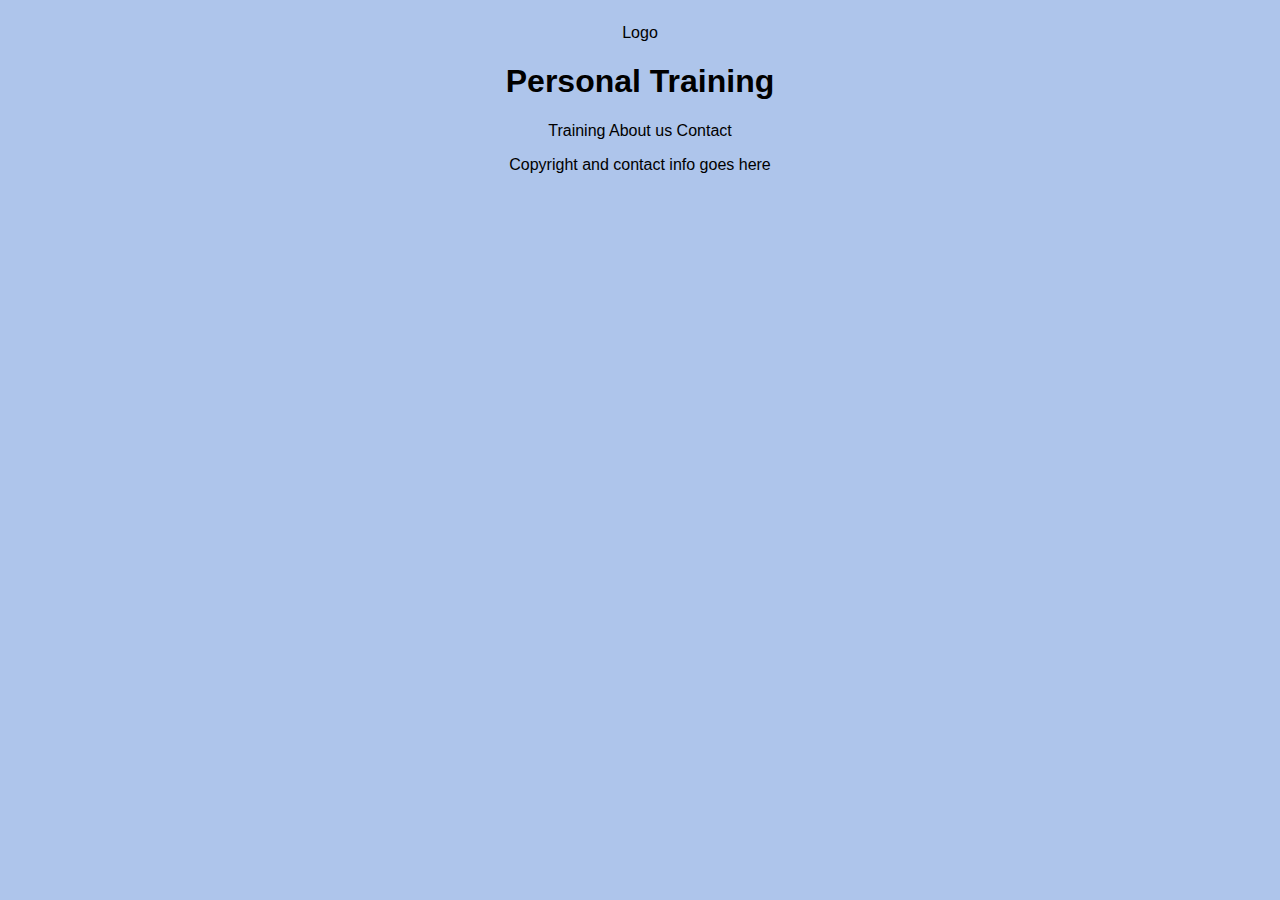
==== index.html @ f922c1e2 "html and css skeletons, picked body colour, css variables" ====
<!DOCTYPE html>
<html lang="en">
<head>
    <meta charset="UTF-8">
    <meta name="viewport" content="width=device-width, initial-scale=1.0">
    <title>Personal Training Website</title>
    <link rel="stylesheet" href="./CSS/style.css">
</head>
<body>
    <header>
        <div>
            <p>Logo</p>
        </div>
        <h1>Personal Training</h1>
        <nav>
            <a>Training</a>
            <a>About us</a>
            <a>Contact</a>
        </nav>
    </header>
    <main>

    </main>
    <footer>
        <p>Copyright and contact info goes here</p>
    </footer>   
</body>
</html>
---- CSS/style.css ----
/* This is creating a "color palette" so that if you need to change colors in various places, it'll change all the places they are located */
* {
    --blue-light: #AEC5EB;
    color: black;
}

body {
    background-color: var(--blue-light);
    font-family:Arial, Helvetica, sans-serif;
    display: flex;
    flex-direction: column;
    /* Text align is horizontal */
    text-align: center;
    /* align items is vertical */
    align-items: center;
}
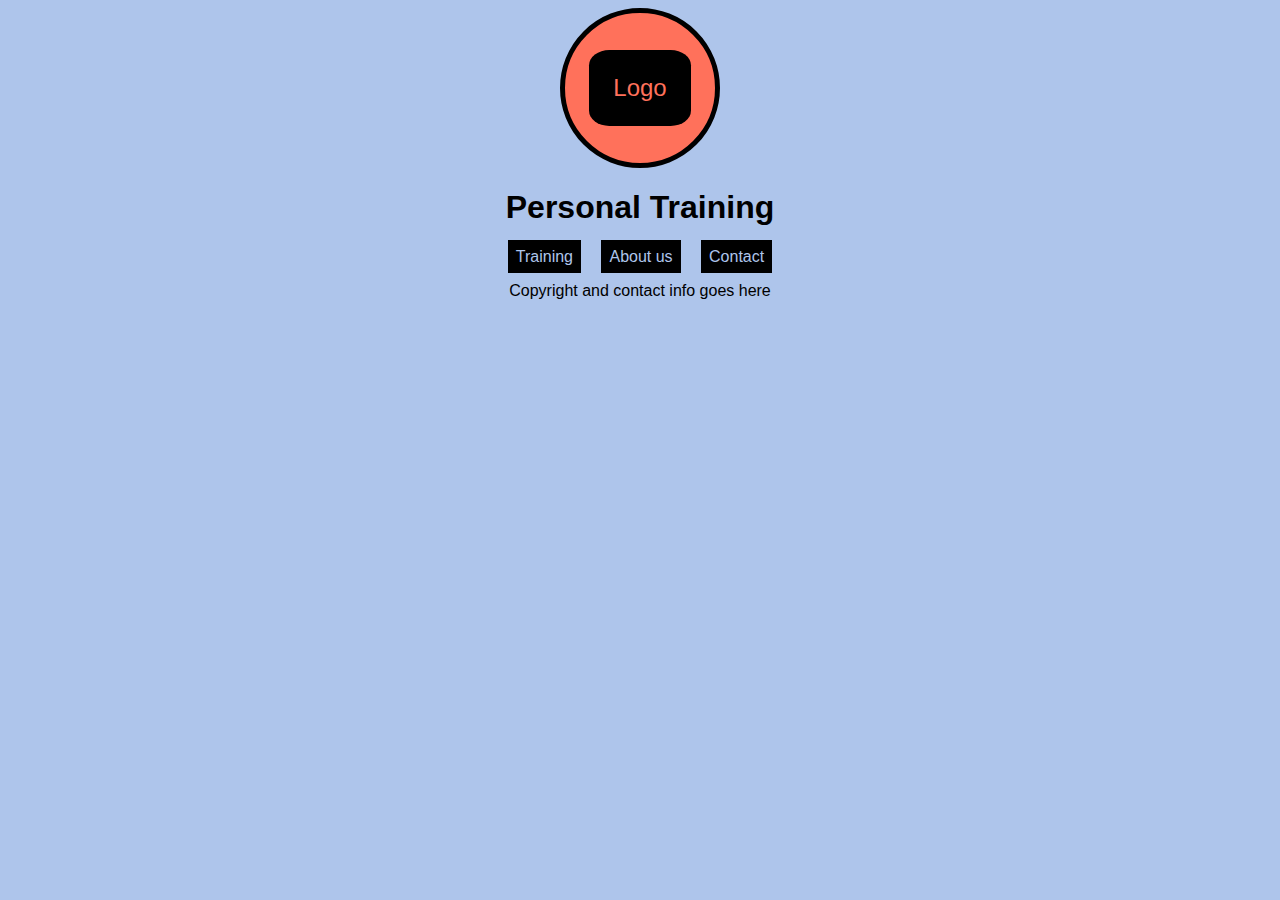
==== commit 0275eb41: "header design, logo and nav menu" ====
--- a/index.html
+++ b/index.html
@@ -8,14 +8,14 @@
 </head>
 <body>
     <header>
-        <div>
+        <div class="logo">
             <p>Logo</p>
         </div>
         <h1>Personal Training</h1>
         <nav>
-            <a>Training</a>
-            <a>About us</a>
-            <a>Contact</a>
+            <a href="#">Training</a>
+            <a href="#">About us</a>
+            <a href="#">Contact</a>
         </nav>
     </header>
     <main>
--- a/CSS/style.css
+++ b/CSS/style.css
@@ -1,6 +1,7 @@
 /* This is creating a "color palette" so that if you need to change colors in various places, it'll change all the places they are located */
 * {
     --blue-light: #AEC5EB;
+    --orange: #FF715B;
     color: black;
 }
 
@@ -13,4 +14,42 @@
     text-align: center;
     /* align items is vertical */
     align-items: center;
+}
+
+header {
+    display: flex;
+    flex-direction: column;
+    /* Text align is horizontal */
+    text-align: center;
+    /* align items is vertical */
+    align-items: center;
+}
+
+.logo {
+    height: 150px;
+    width: 150px;
+    background-color: var(--orange);
+    display: flex;
+    justify-content: center;
+    text-align: center;
+    align-items: center;
+    border: solid black 5px;
+    border-radius: 50%;
+}
+
+.logo p {
+    background-color: black;
+    color: var(--orange);
+    font-size: 1.5rem;
+    padding: 1.5rem;
+    border-radius: 20%;
+}
+
+nav a {
+    text-decoration: none;
+    background-color: black;
+    color: var(--blue-light);
+    padding: 0.5rem;
+    margin-left: 0.5rem;
+    margin-right: 0.5rem;
 }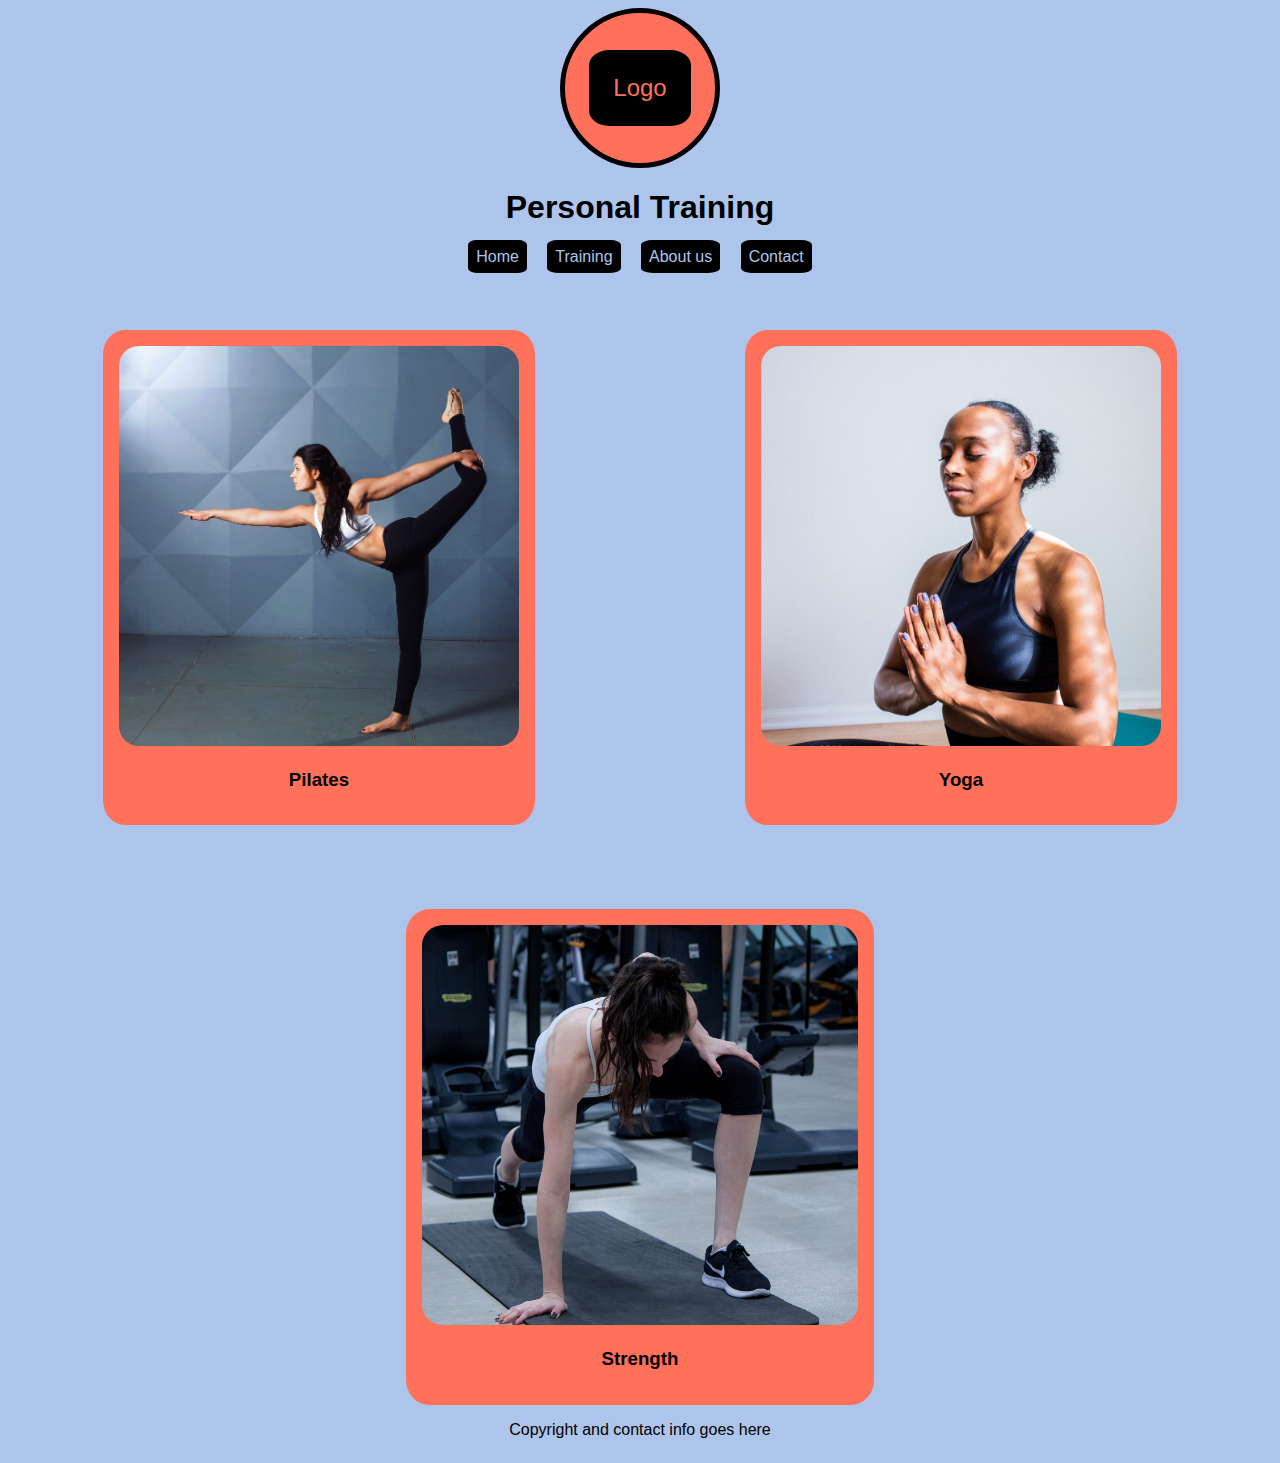
==== commit 7146705c: "created and styled the main page" ====
--- a/index.html
+++ b/index.html
@@ -4,7 +4,7 @@
     <meta charset="UTF-8">
     <meta name="viewport" content="width=device-width, initial-scale=1.0">
     <title>Personal Training Website</title>
-    <link rel="stylesheet" href="./CSS/style.css">
+    <link rel="stylesheet" href="../CSS/style.css">
 </head>
 <body>
     <header>
@@ -13,13 +13,25 @@
         </div>
         <h1>Personal Training</h1>
         <nav>
-            <a href="#">Training</a>
-            <a href="#">About us</a>
-            <a href="#">Contact</a>
+            <a href="#">Home</a>
+            <a href="./pages/training.html">Training</a>
+            <a href="./pages/about.html">About us</a>
+            <a href="./pages/contact.html">Contact</a>
         </nav>
     </header>
     <main>
-
+        <section class="training-option">
+            <img src="./images/pilates.jpg" alt="Person exercising pilates">
+            <h3>Pilates</h3>
+        </section>
+        <section class="training-option">
+            <img src="./images/yoga.jpg" alt="Person exercising yoga">
+            <h3>Yoga</h3>
+        </section>
+        <section class="training-option">
+            <img src="./images/strength.jpg" alt="Person exercising strength">
+            <h3>Strength</h3>
+        </section>
     </main>
     <footer>
         <p>Copyright and contact info goes here</p>
--- a/CSS/style.css
+++ b/CSS/style.css
@@ -52,4 +52,40 @@
     padding: 0.5rem;
     margin-left: 0.5rem;
     margin-right: 0.5rem;
+    border-radius: 15%;
+}
+
+.training-option {
+    margin-top: 15dvw;
+    background-color: var(--orange);
+    padding: 1rem;
+    border-radius: 5%;
+}
+
+.training-option img {
+    border-radius: 5%;
+}
+
+@media screen and (min-width: 600px) {
+    main {
+        display: flex;
+        flex-wrap: wrap;
+        gap: 20px;
+        justify-content: space-around;
+        text-align: center;
+        /* align items is vertical */
+        align-items: center;
+    }
+
+    .training-option {
+        margin-top: 5dvw;
+    }
+    
+    .training-option img{
+        /* width: 25dvw;
+        height: 25dvh; */
+        width 400px;
+        height: 400px;
+    }
+
 }